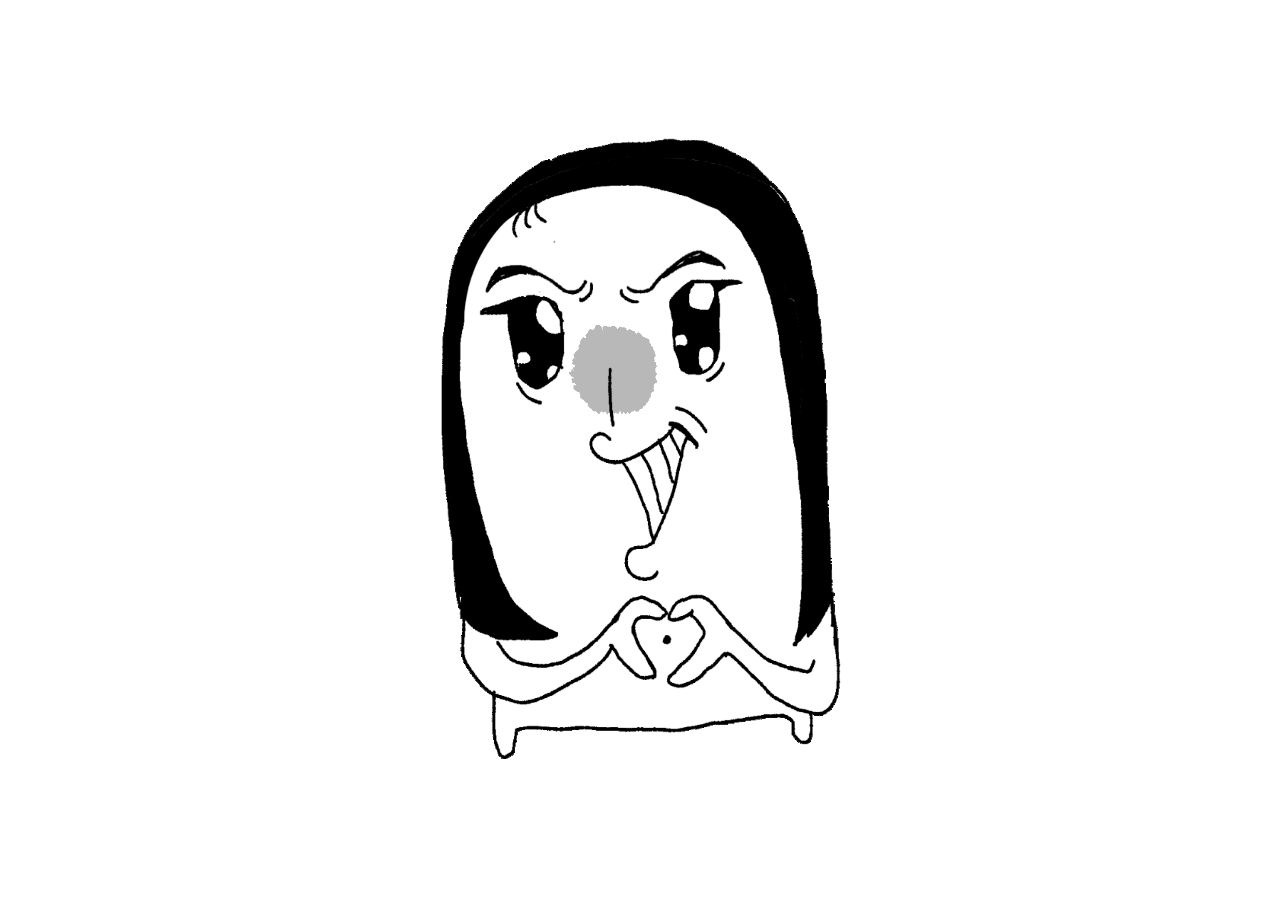
==== heart-character/interactive-character-transparent/index.html @ 7b14f938 "Publish Jessica Cui portfolio" ====
<!doctype html>
<html lang="zh-CN">
<head>
  <meta charset="utf-8">
  <meta name="viewport" content="width=device-width, initial-scale=1">
  <meta name="theme-color" content="#ffffff">
  <title>比个心</title>
  <link rel="stylesheet" href="styles.css?v=transparent-character-20260930">
  <script defer src="source-image.js"></script>
  <script defer src="closed-image.js"></script>
  <script defer src="script.js"></script>
</head>
<body>
  <main class="stage" aria-label="互动比心小人">
    <div class="portrait" role="img" aria-label="黑白手绘长发小人，双手在胸前比心；眼睛和双手轻轻跟随指针。">
      <img class="original" src="original.png" alt="" draggable="false">
      <canvas aria-hidden="true"></canvas>
    </div>
    <p class="hint">移动鼠标，或轻轻滑动手指</p>
  </main>
</body>
</html>
---- heart-character/interactive-character-transparent/styles.css ----
:root { font-family: system-ui, -apple-system, "Segoe UI", sans-serif; background: transparent; color: #707070; }
* { box-sizing: border-box; }
html, body { margin: 0; min-height: 100%; }
body { overflow: hidden; }
.stage { min-height: 100vh; min-height: 100svh; display: grid; place-content: center; justify-items: center; padding: 24px; touch-action: none; user-select: none; }
.portrait { position: relative; width: min(440px, 83vw, calc((100svh - 108px) * 2 / 3)); aspect-ratio: 2 / 3; overflow: hidden; }
canvas { position: absolute; inset: 0; width: 100%; height: 100%; opacity: 0; }
.ready canvas { opacity: 1; }
.original { position: absolute; width: 320%; max-width: none; height: auto; left: -106%; top: -46.6666667%; pointer-events: none; visibility: hidden; }
.ready .original { visibility: hidden; }
.hint { display: none; }
@media (prefers-reduced-motion: reduce) { .hint { visibility: hidden; } }
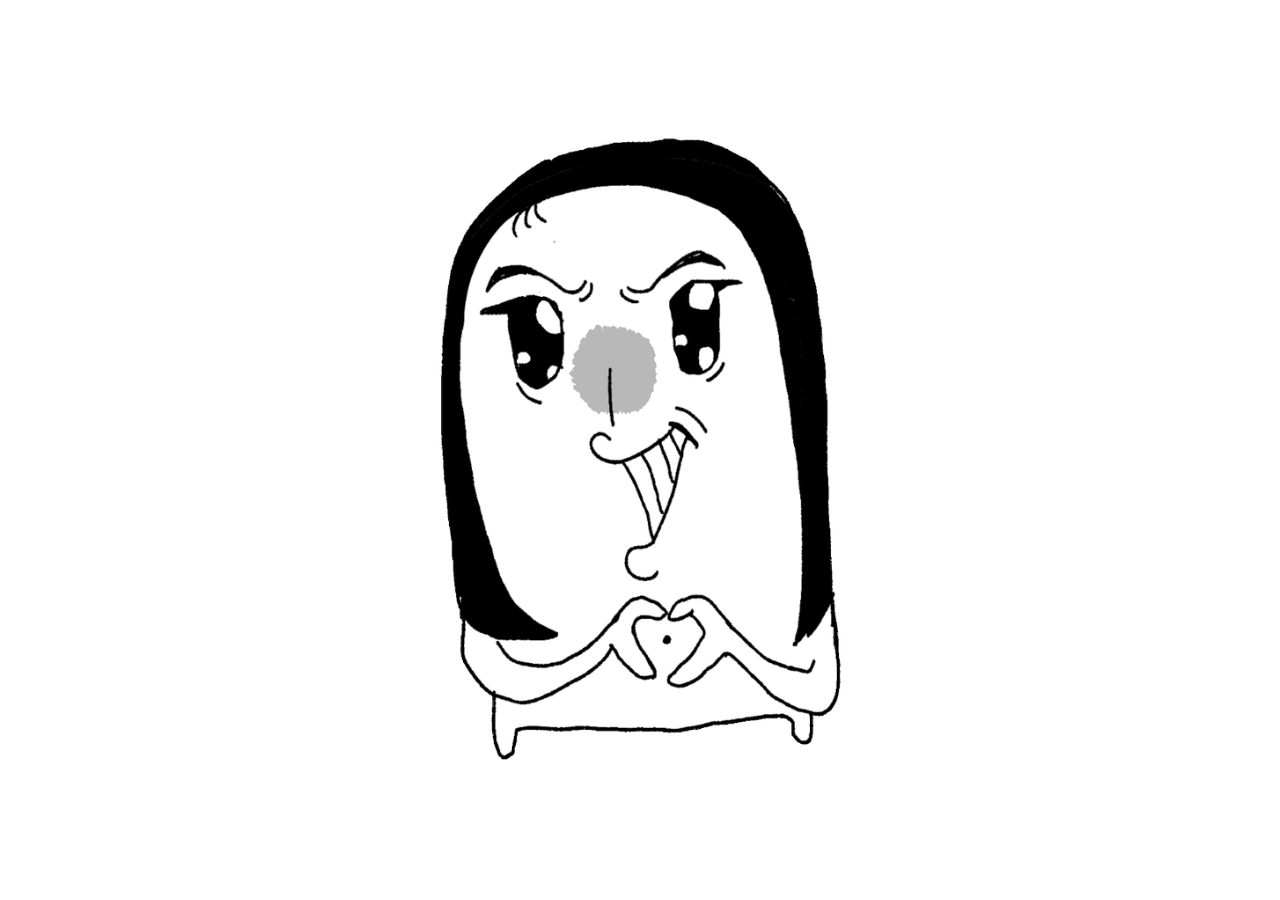
==== commit 28b83d03: "Sync Private Studio portfolio updates" ====
--- a/heart-character/interactive-character-transparent/index.html
+++ b/heart-character/interactive-character-transparent/index.html
@@ -5,15 +5,16 @@
   <meta name="viewport" content="width=device-width, initial-scale=1">
   <meta name="theme-color" content="#ffffff">
   <title>比个心</title>
-  <link rel="stylesheet" href="styles.css?v=transparent-character-20260930">
-  <script defer src="source-image.js"></script>
-  <script defer src="closed-image.js"></script>
-  <script defer src="script.js"></script>
+  <link rel="preload" href="artwork-transparent.png" as="image" fetchpriority="high">
+  <link rel="stylesheet" href="styles.css?v=preprocessed-character-20261004">
+  <script defer src="source-image.js?v=preprocessed-character-20261004"></script>
+  <script defer src="closed-image.js?v=preprocessed-character-20261004"></script>
+  <script defer src="script.js?v=preprocessed-character-20261004"></script>
 </head>
 <body>
   <main class="stage" aria-label="互动比心小人">
     <div class="portrait" role="img" aria-label="黑白手绘长发小人，双手在胸前比心；眼睛和双手轻轻跟随指针。">
-      <img class="original" src="original.png" alt="" draggable="false">
+      <img class="original" src="artwork-transparent.png" alt="" draggable="false" fetchpriority="high" decoding="async">
       <canvas aria-hidden="true"></canvas>
     </div>
     <p class="hint">移动鼠标，或轻轻滑动手指</p>
--- a/heart-character/interactive-character-transparent/styles.css
+++ b/heart-character/interactive-character-transparent/styles.css
@@ -6,7 +6,7 @@
 .portrait { position: relative; width: min(440px, 83vw, calc((100svh - 108px) * 2 / 3)); aspect-ratio: 2 / 3; overflow: hidden; }
 canvas { position: absolute; inset: 0; width: 100%; height: 100%; opacity: 0; }
 .ready canvas { opacity: 1; }
-.original { position: absolute; width: 320%; max-width: none; height: auto; left: -106%; top: -46.6666667%; pointer-events: none; visibility: hidden; }
+.original { position: absolute; width: 320%; max-width: none; height: auto; left: -106%; top: -46.6666667%; pointer-events: none; }
 .ready .original { visibility: hidden; }
 .hint { display: none; }
 @media (prefers-reduced-motion: reduce) { .hint { visibility: hidden; } }
